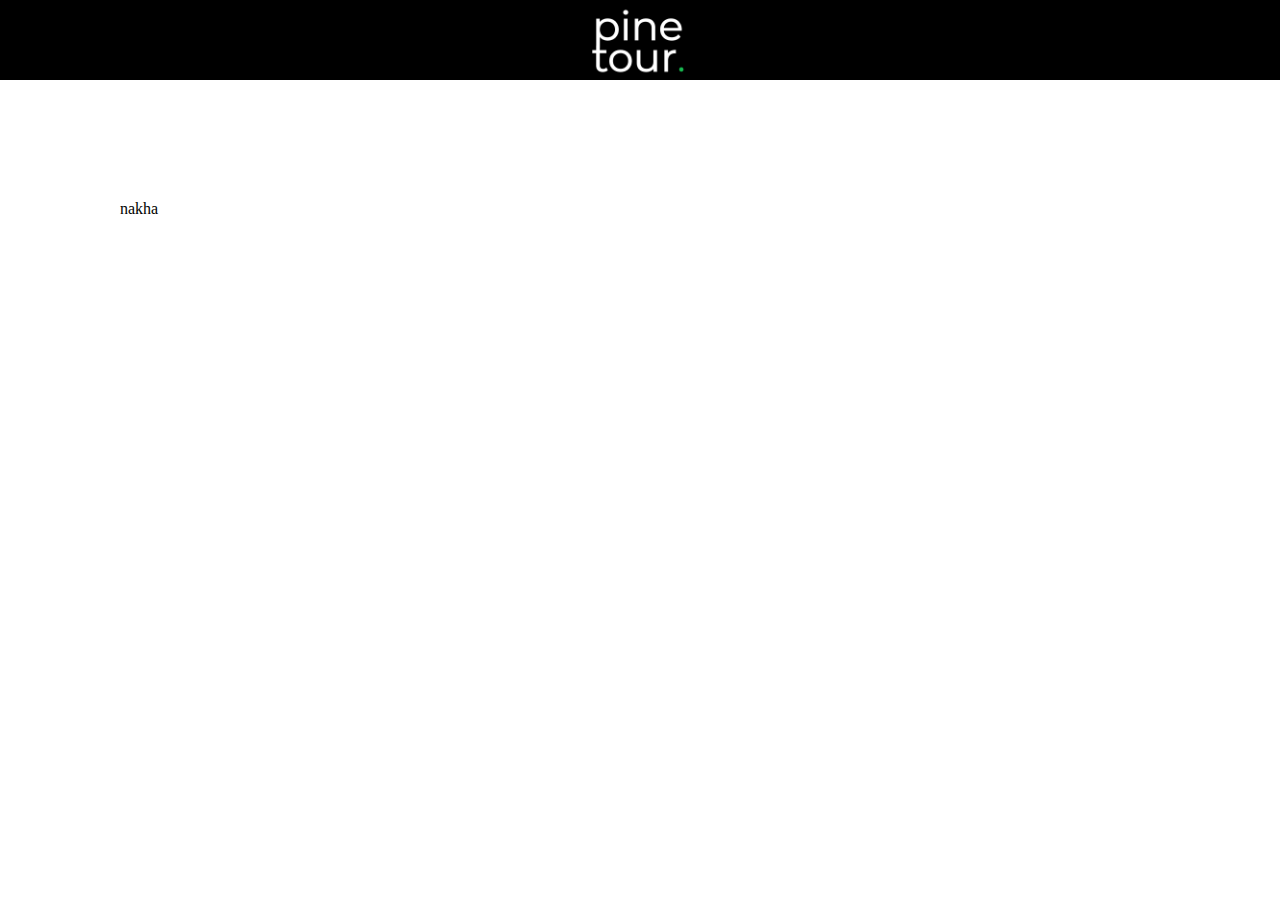
==== figma_huvsgul/index.html @ a0a0cff2 "new home work" ====
<!DOCTYPE html>
<html lang="en">
  <head>
    <meta charset="UTF-8" />
    <meta name="viewport" content="width=device-width, initial-scale=1.0" />
    <title>PineTour</title>
    <link rel="stylesheet" href="./style.css" />
  </head>
  <body>
    <nav>
      <img src="./image/Frame 51.png" alt="" />
    </nav>
    <div>nakha</div>
  </body>
</html>
---- figma_huvsgul/style.css ----
* {
  margin: 0;
  box-sizing: border-box;
  padding: 0;
}
nav {
  height: 80px;
  width: 100vw;
  background-color: black;
  display: flex;
  justify-content: center;
}
div {
  margin: 120px;
}
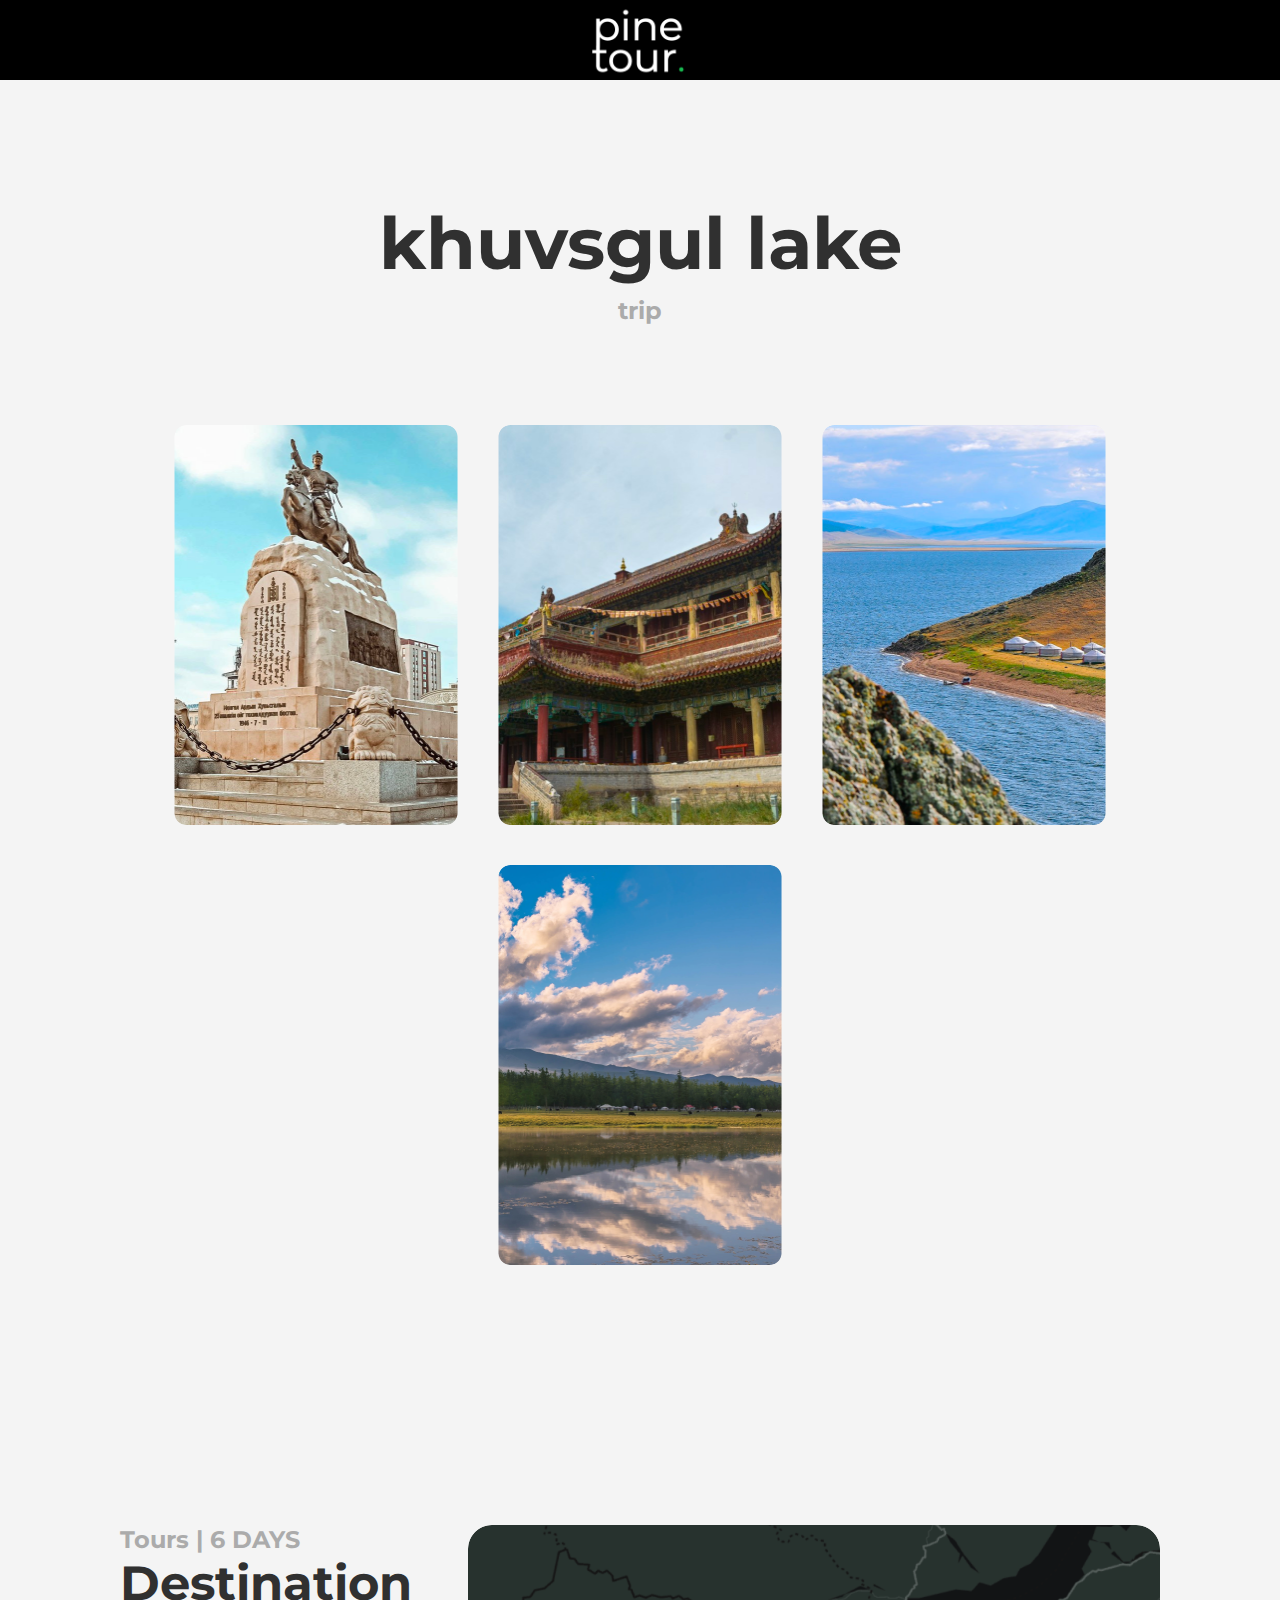
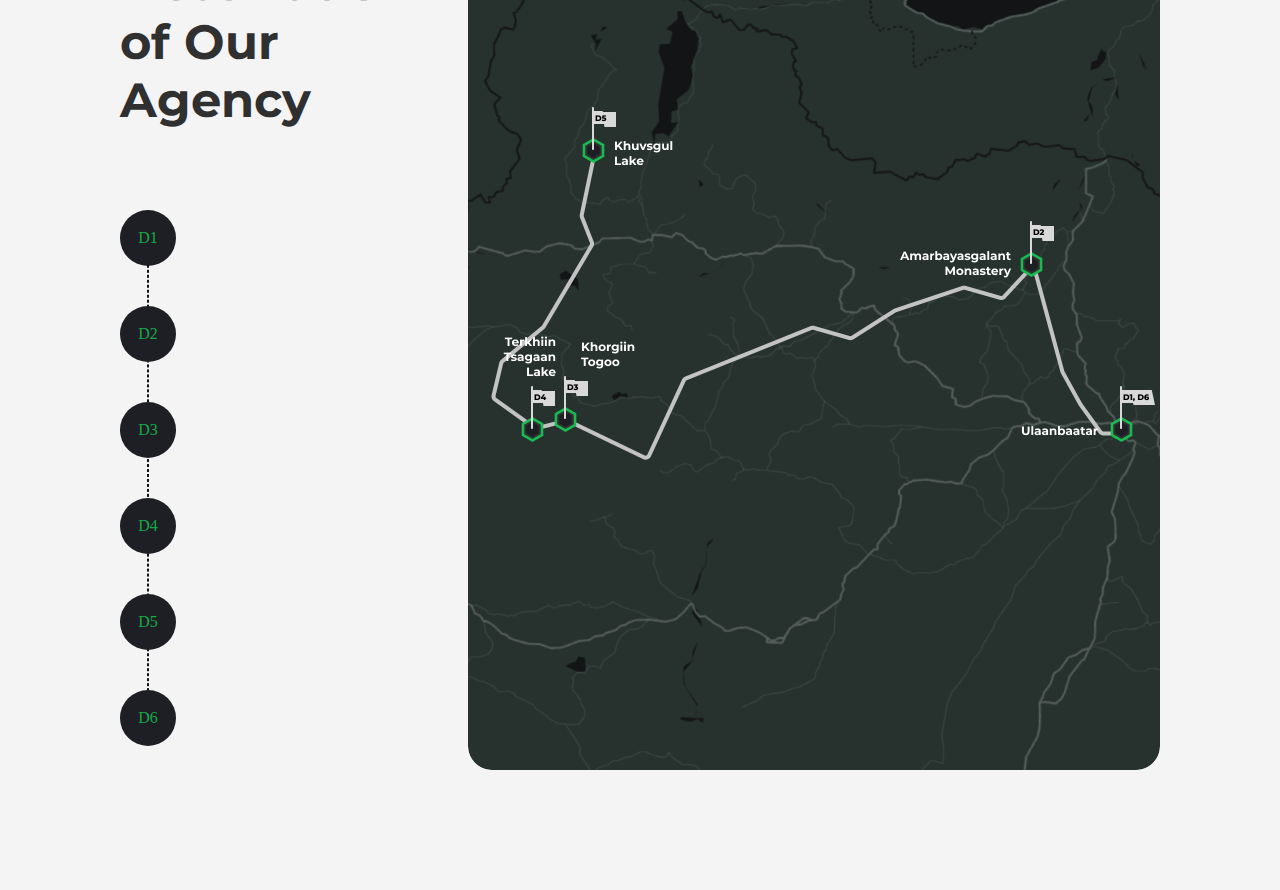
==== commit 7baa326c: "shie tusul hha" ====
--- a/figma_huvsgul/index.html
+++ b/figma_huvsgul/index.html
@@ -5,11 +5,55 @@
     <meta name="viewport" content="width=device-width, initial-scale=1.0" />
     <title>PineTour</title>
     <link rel="stylesheet" href="./style.css" />
+    <link rel="preconnect" href="https://fonts.googleapis.com" />
+    <link rel="preconnect" href="https://fonts.gstatic.com" crossorigin />
+    <link
+      href="https://fonts.googleapis.com/css2?family=Montserrat:ital,wght@0,100..900;1,100..900&display=swap"
+      rel="stylesheet"
+    />
   </head>
   <body>
-    <nav>
-      <img src="./image/Frame 51.png" alt="" />
-    </nav>
-    <div>nakha</div>
+    <header>
+      <nav>
+        <img src="./image/logo.png" alt="" />
+      </nav>
+    </header>
+    <section>
+      <!-- garchig 4n zurag -->
+      <div class="topMain centered">
+        <div class="centered garchig">
+          <h1>khuvsgul lake</h1>
+          <h3>trip</h3>
+        </div>
+        <div class="image">
+          <img src="./image/talbai.png" alt="" />
+          <img src="./image/monastry.png" alt="" />
+          <img src="./image/ger.png" alt="" />
+          <img src="./image/ereg.png" alt="" />
+        </div>
+      </div>
+      <!-- day & map -->
+      <div class="plane">
+        <div class="bichver">
+          <div class="garchig2">
+            <h3>Tours | 6 DAYS</h3>
+            <h1>Destination of Our Agency</h1>
+          </div>
+          <div class="days_dashed">
+            <div class="text"></div>
+            <div class="dashed"></div>
+            <div class="days">
+              <div class="day">D1</div>
+              <div class="day">D2</div>
+              <div class="day">D3</div>
+              <div class="day">D4</div>
+              <div class="day">D5</div>
+              <div class="day">D6</div>
+            </div>
+          </div>
+        </div>
+        <img src="./image/map.png" alt="" />
+      </div>
+    </section>
   </body>
 </html>
--- a/figma_huvsgul/style.css
+++ b/figma_huvsgul/style.css
@@ -2,6 +2,15 @@
   margin: 0;
   box-sizing: border-box;
   padding: 0;
+}
+body {
+  background-color: #f4f4f4;
+}
+section {
+  display: flex;
+  flex-direction: column;
+  justify-content: center;
+  align-items: center;
 }
 nav {
   height: 80px;
@@ -10,6 +19,117 @@
   display: flex;
   justify-content: center;
 }
-div {
+.topMain {
   margin: 120px;
+  width: fit-content;
+  max-width: 1500px;
+  gap: 80px;
 }
+.centered {
+  display: flex;
+  justify-content: center;
+  align-items: center;
+  flex-direction: column;
+}
+.garchig {
+  gap: 8px;
+}
+h1 {
+  font-weight: 700;
+  font-family: Montserrat;
+  color: #303030;
+}
+h3 {
+  color: #ababab;
+  font-family: Montserrat;
+  font-weight: 700;
+}
+.garchig h1 {
+  font-size: 72px;
+  line-height: 87.77px;
+  text-align: center;
+}
+.garchig h3 {
+  font-family: Montserrat;
+  font-size: 24px;
+  font-weight: 700;
+  line-height: 29.26px;
+  text-align: center;
+  color: #ababab;
+}
+.image {
+  display: flex;
+  justify-content: space-between;
+  flex-wrap: wrap;
+  justify-content: center;
+  align-items: center;
+}
+.image img {
+  width: 284px;
+  height: 400px;
+  margin: 20px;
+  border-radius: 12px;
+}
+.plane {
+  display: flex;
+  justify-content: space-between;
+  margin: 120px;
+  max-width: 1200px;
+  width: fit-content;
+}
+
+.plane img {
+  width: 692px;
+  height: 845px;
+  border-radius: 24px;
+}
+
+.bichver {
+  display: flex;
+  flex-direction: column;
+
+  gap: 80px;
+}
+.garchig2 {
+  font-family: Montserrat;
+  font-weight: 700;
+  text-align: left;
+}
+.garchig2 h3 {
+  font-size: 24px;
+  line-height: 29.26px;
+}
+.garchig2 h1 {
+  font-size: 48px;
+  line-height: 58.51px;
+}
+.days_dashed {
+  display: flex;
+  position: relative;
+}
+.dashed {
+  height: 491px;
+  width: 1px;
+  border: 1px;
+  border-color: #121316;
+  border-style: dashed;
+  position: absolute;
+  left: 27px;
+  top: 20px;
+}
+.days {
+  gap: 40px;
+  display: flex;
+  flex-direction: column;
+  z-index: 1;
+}
+.day {
+  height: 56px;
+  width: 56px;
+  display: flex;
+  justify-content: center;
+  align-items: center;
+  color: #16a94a;
+  background-color: #1d1f24;
+  border-radius: 28px;
+}
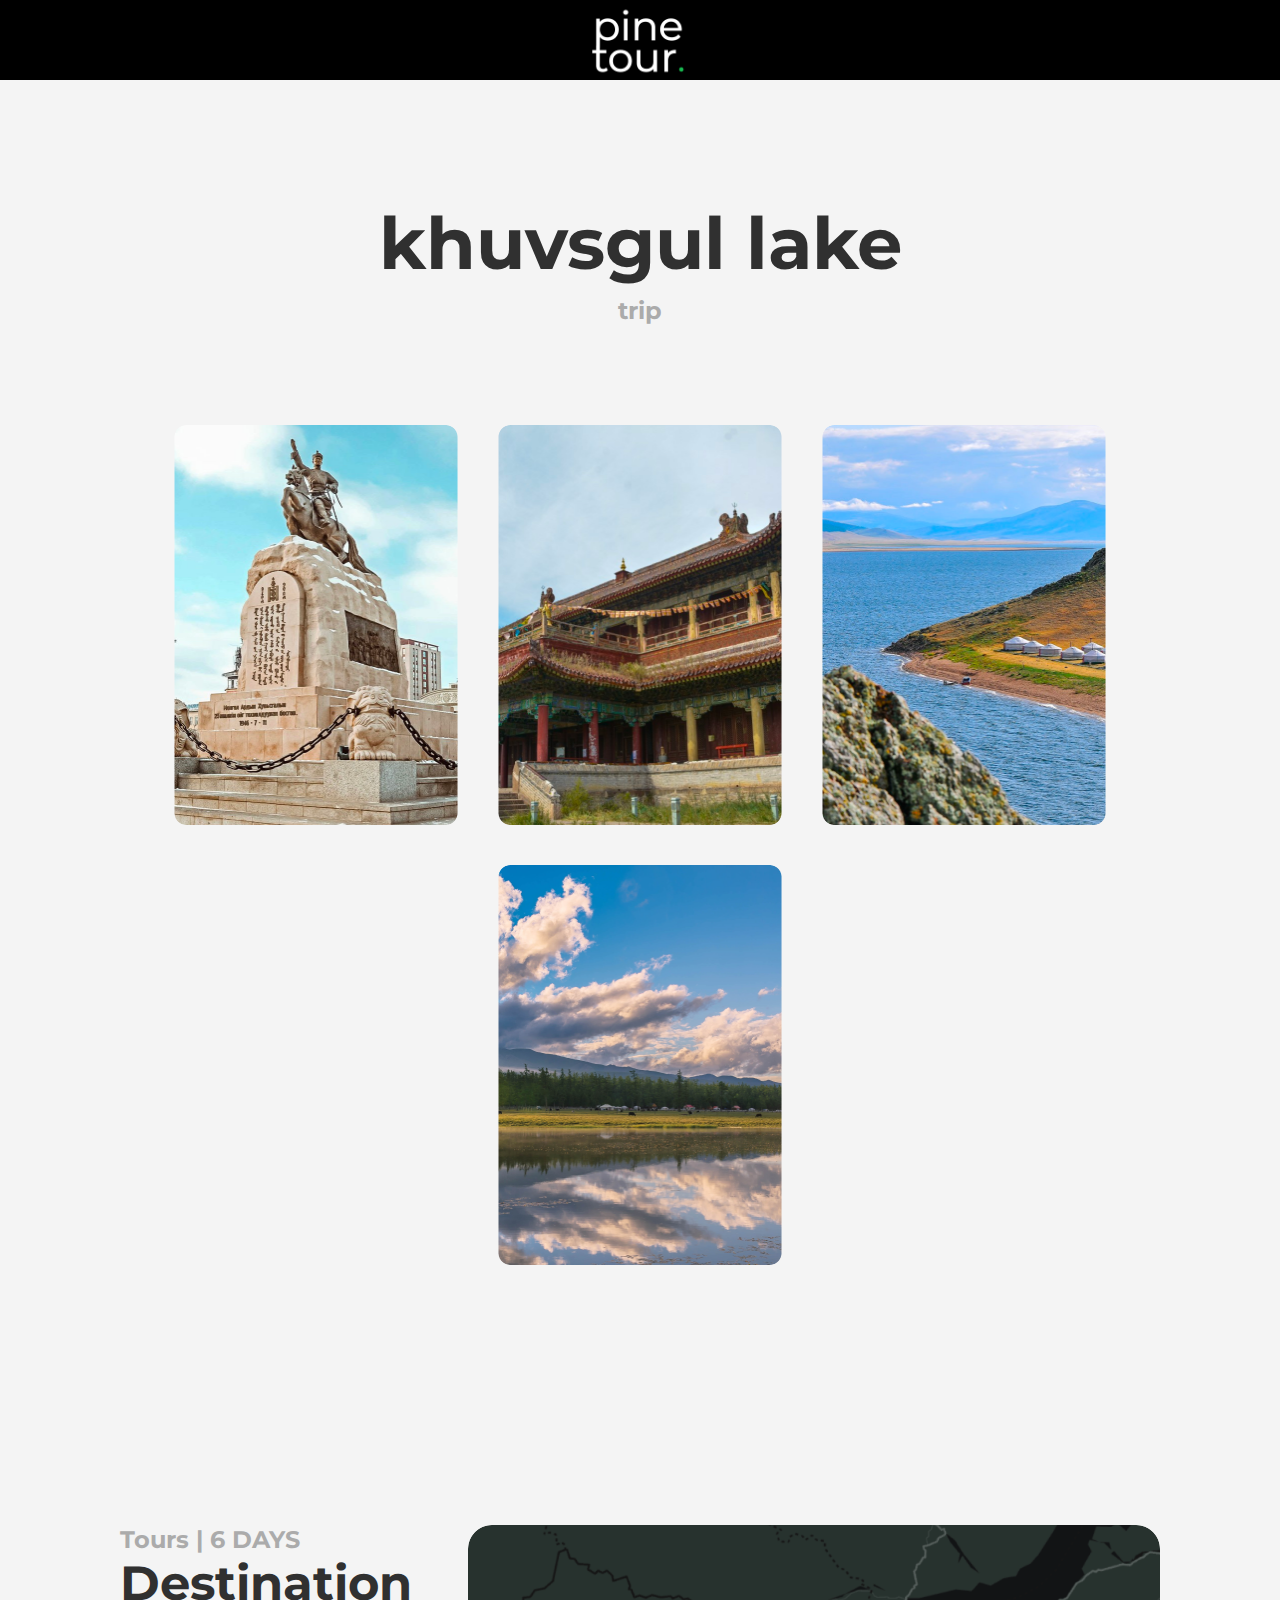
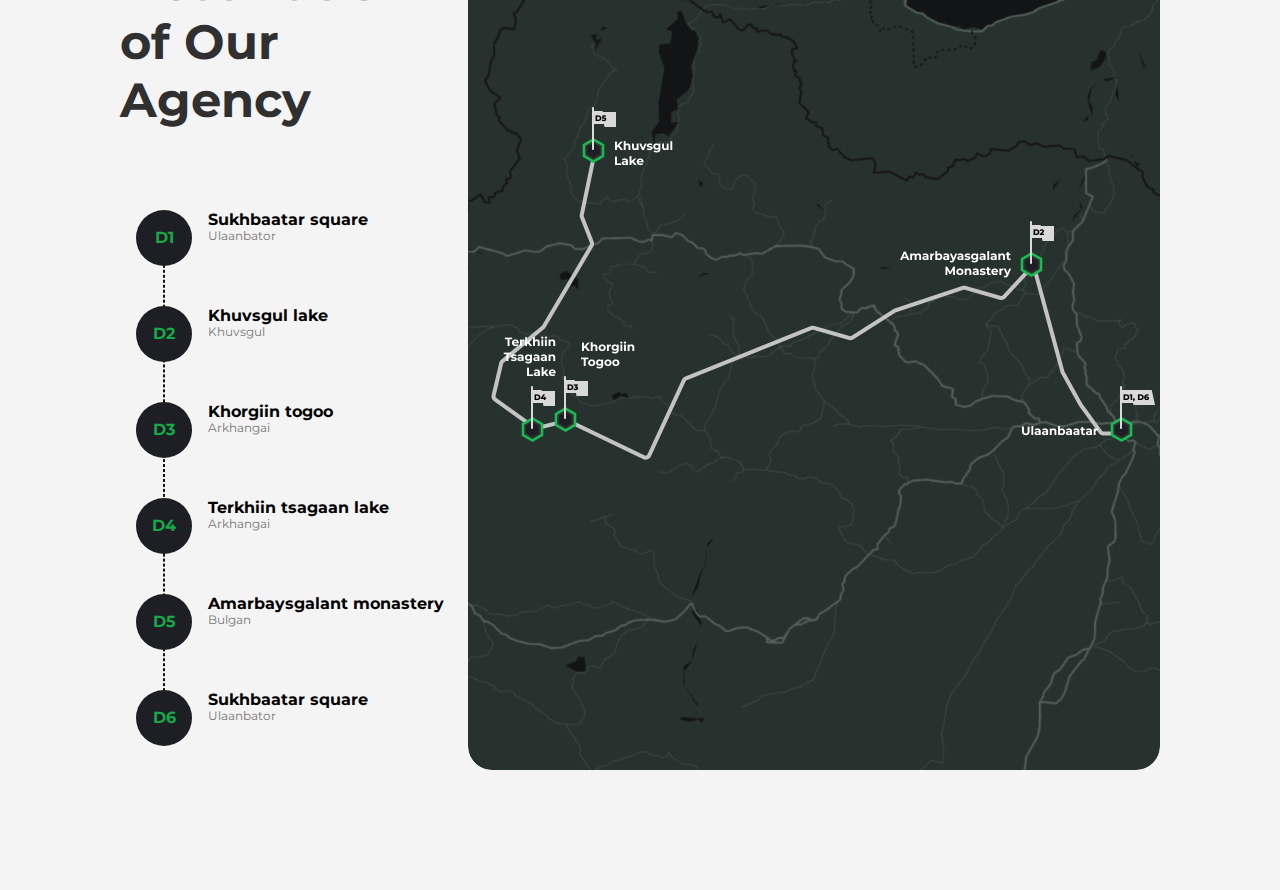
==== commit 4f93cd45: "ankhaa" ====
--- a/figma_huvsgul/index.html
+++ b/figma_huvsgul/index.html
@@ -50,6 +50,32 @@
               <div class="day">D5</div>
               <div class="day">D6</div>
             </div>
+            <div class="days">
+              <div class="day_spot">
+                <h2>Sukhbaatar square</h2>
+                <h4>Ulaanbator</h4>
+              </div>
+              <div class="day_spot">
+                <h2>Khuvsgul lake</h2>
+                <h4>Khuvsgul</h4>
+              </div>
+              <div class="day_spot">
+                <h2>Khorgiin togoo</h2>
+                <h4>Arkhangai</h4>
+              </div>
+              <div class="day_spot">
+                <h2>Terkhiin tsagaan lake</h2>
+                <h4>Arkhangai</h4>
+              </div>
+              <div class="day_spot">
+                <h2>Amarbaysgalant monastery</h2>
+                <h4>Bulgan</h4>
+              </div>
+              <div class="day_spot">
+                <h2>Sukhbaatar square</h2>
+                <h4>Ulaanbator</h4>
+              </div>
+            </div>
           </div>
         </div>
         <img src="./image/map.png" alt="" />
--- a/figma_huvsgul/style.css
+++ b/figma_huvsgul/style.css
@@ -2,6 +2,8 @@
   margin: 0;
   box-sizing: border-box;
   padding: 0;
+  font-weight: 700;
+  font-family: Montserrat;
 }
 body {
   background-color: #f4f4f4;
@@ -35,14 +37,10 @@
   gap: 8px;
 }
 h1 {
-  font-weight: 700;
-  font-family: Montserrat;
   color: #303030;
 }
 h3 {
   color: #ababab;
-  font-family: Montserrat;
-  font-weight: 700;
 }
 .garchig h1 {
   font-size: 72px;
@@ -50,13 +48,12 @@
   text-align: center;
 }
 .garchig h3 {
-  font-family: Montserrat;
   font-size: 24px;
-  font-weight: 700;
   line-height: 29.26px;
   text-align: center;
   color: #ababab;
 }
+
 .image {
   display: flex;
   justify-content: space-between;
@@ -87,12 +84,9 @@
 .bichver {
   display: flex;
   flex-direction: column;
-
   gap: 80px;
 }
 .garchig2 {
-  font-family: Montserrat;
-  font-weight: 700;
   text-align: left;
 }
 .garchig2 h3 {
@@ -106,6 +100,7 @@
 .days_dashed {
   display: flex;
   position: relative;
+  gap: 16px;
 }
 .dashed {
   height: 491px;
@@ -114,7 +109,7 @@
   border-color: #121316;
   border-style: dashed;
   position: absolute;
-  left: 27px;
+  left: 43px;
   top: 20px;
 }
 .days {
@@ -133,3 +128,18 @@
   background-color: #1d1f24;
   border-radius: 28px;
 }
+.day_spot {
+  height: 56px;
+}
+.day_spot h2 {
+  font-size: 16px;
+  line-height: 19.5px;
+  text-align: left;
+}
+.day_spot h4 {
+  font-size: 12px;
+  font-weight: 400;
+  line-height: 14.63px;
+  text-align: left;
+  color: #777777;
+}
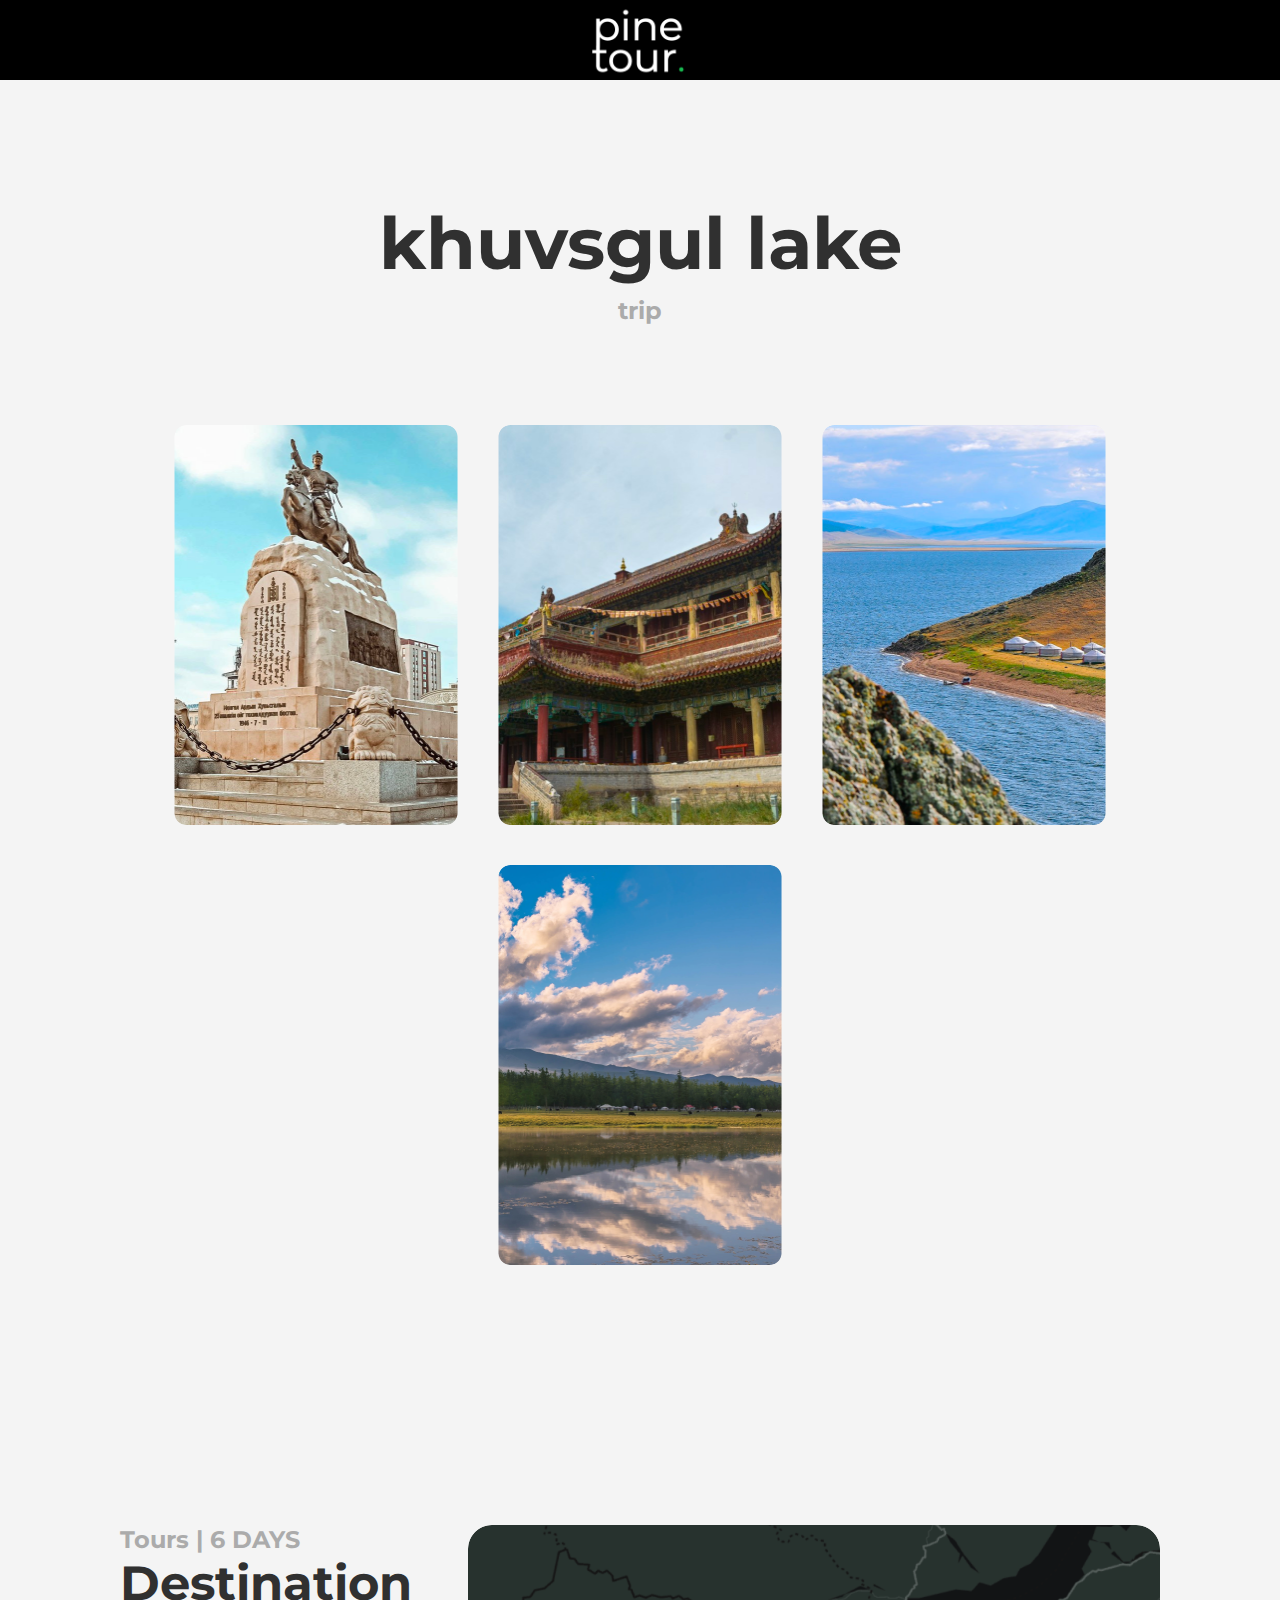
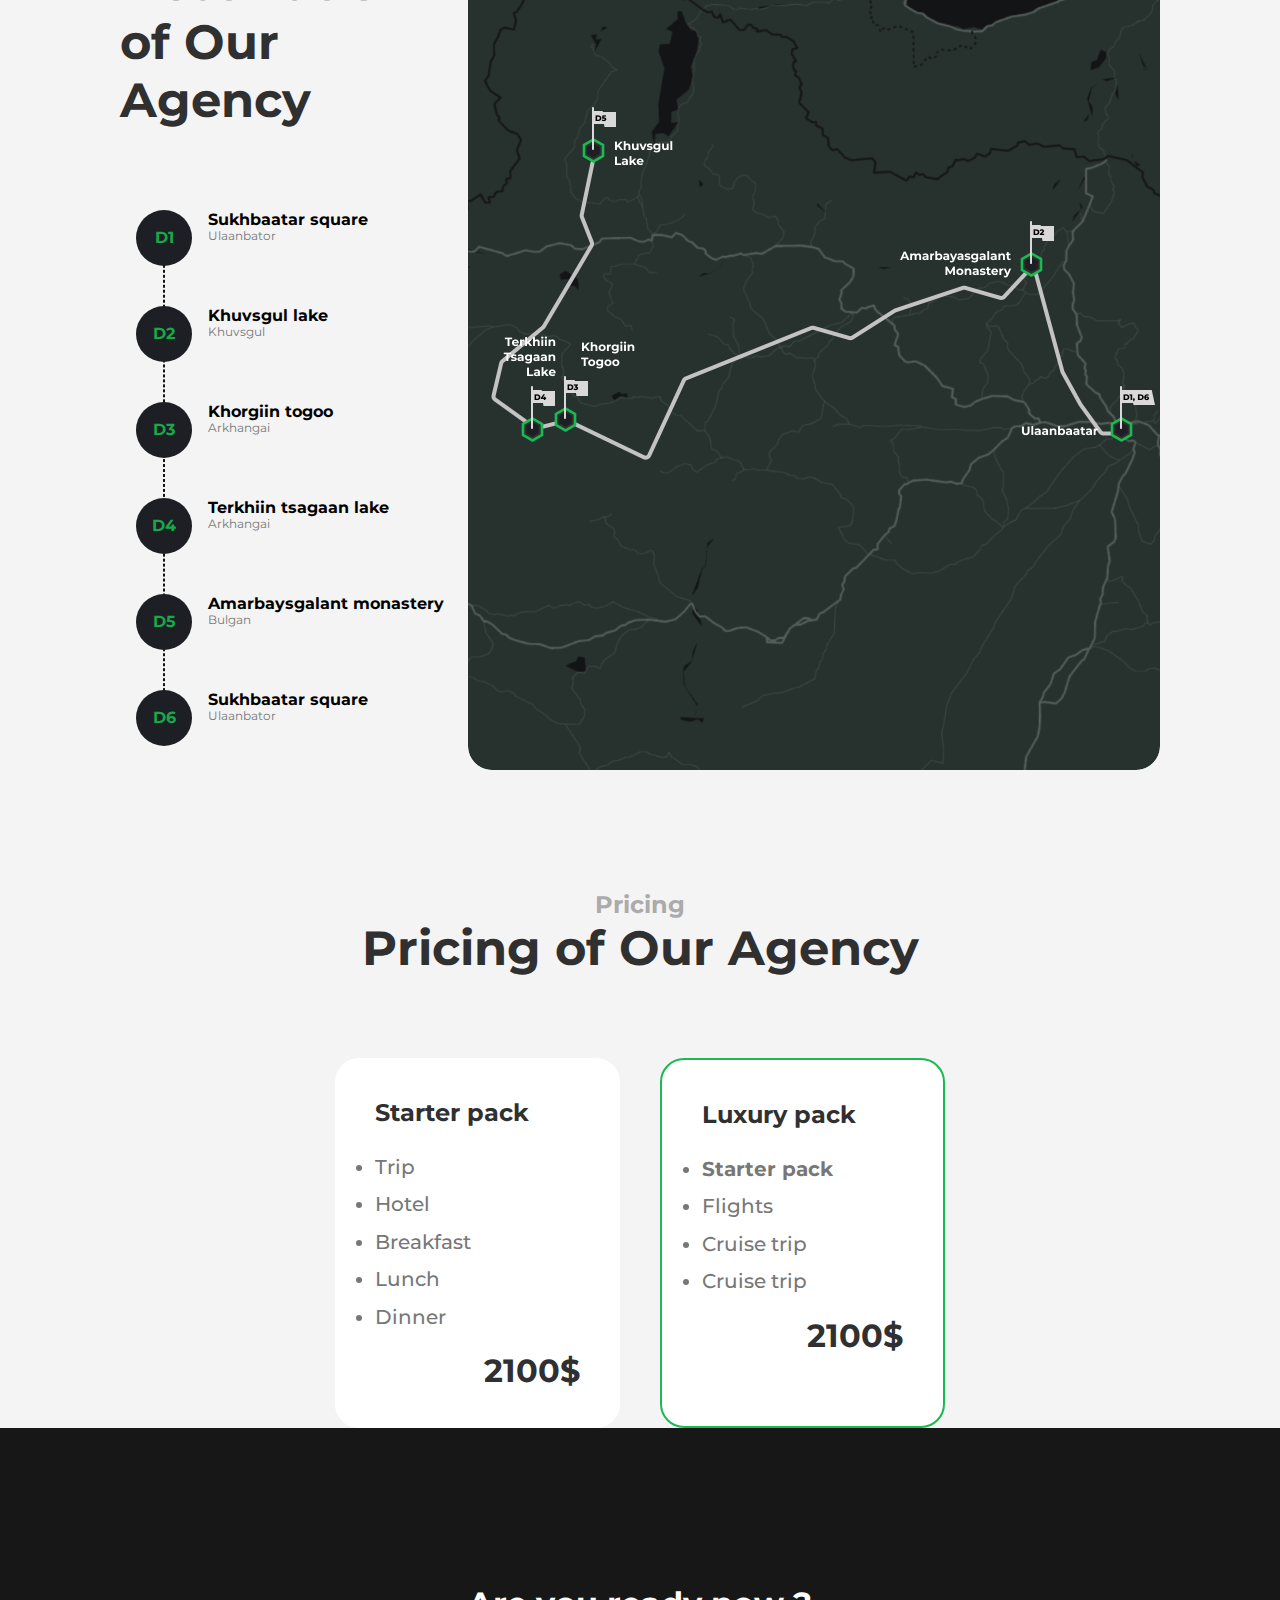
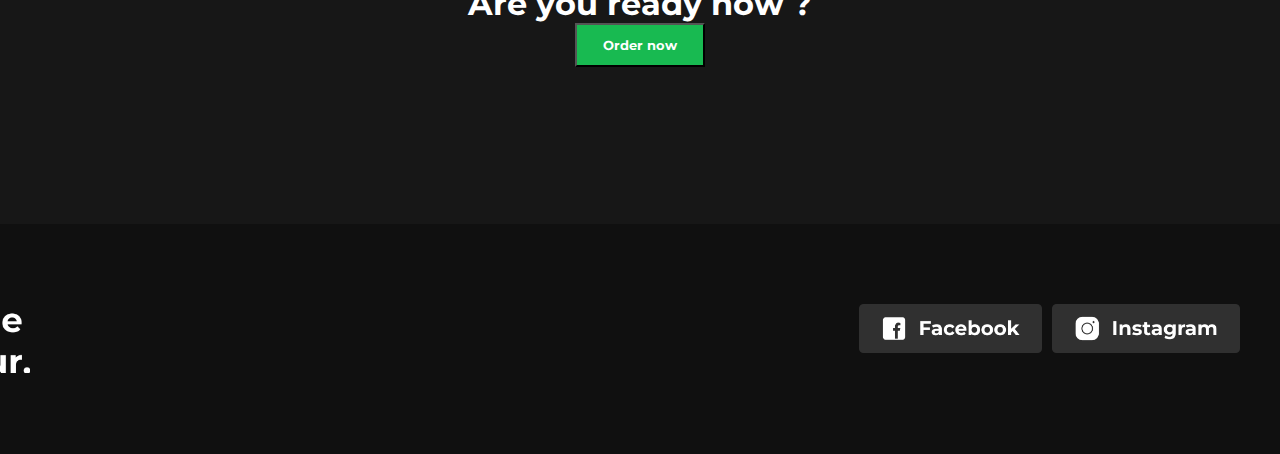
==== commit 22f29294: "gg" ====
--- a/figma_huvsgul/index.html
+++ b/figma_huvsgul/index.html
@@ -80,6 +80,55 @@
         </div>
         <img src="./image/map.png" alt="" />
       </div>
+      <div class="pricing_menu centered">
+        <div class="price_hear">
+          <h3>Pricing</h3>
+          <h1>Pricing of Our Agency</h1>
+        </div>
+        <div class="options">
+          <div class="price">
+            <div class="pack_plan_container">
+              <h2 class="pack_name">Starter pack</h2>
+              <ul>
+                <li>Trip</li>
+                <li>Hotel</li>
+                <li>Breakfast</li>
+                <li>Lunch</li>
+                <li>Dinner</li>
+              </ul>
+            </div>
+            <h1 class="cost">2100$</h1>
+          </div>
+          <!--  -->
+          <div class="price border">
+            <div class="pack_plan_container">
+              <h2 class="pack_name">Luxury pack</h2>
+              <ul>
+                <li class="bold">Starter pack</li>
+                <li>Flights</li>
+                <li>Cruise trip</li>
+                <li>Cruise trip</li>
+              </ul>
+            </div>
+            <h1 class="cost">2100$</h1>
+          </div>
+        </div>
+      </div>
+      <div class="ordernow">
+        <div>
+          <h1>Are you ready now ?</h1>
+          <button>Order now</button>
+        </div>
+      </div>
     </section>
+    <footer>
+      <div class="last">
+        <img src="./image/Pine Tour.png" alt="" />
+        <div class="boacoadc">
+          <img src="./image/Frame 38.png" alt="" />
+          <img src="./image/Frame 39.png" alt="" />
+        </div>
+      </div>
+    </footer>
   </body>
 </html>
--- a/figma_huvsgul/style.css
+++ b/figma_huvsgul/style.css
@@ -143,3 +143,116 @@
   text-align: left;
   color: #777777;
 }
+.pricing_menu {
+  display: flex;
+  gap: 80px;
+}
+.options {
+  display: flex;
+  flex-direction: row;
+  gap: 20px;
+  gap: 40px;
+}
+.price_hear {
+  height: fit-content;
+}
+.price_hear h1 {
+  font-size: 48px;
+  line-height: 58.51px;
+  text-align: center;
+}
+.price_hear h3 {
+  font-size: 24px;
+  line-height: 29.26px;
+  text-align: center;
+}
+.price {
+  width: 285px;
+  height: 370px;
+  border-radius: 24px;
+  display: flex;
+  flex-direction: column;
+  padding: 40px;
+  gap: 22px;
+  opacity: 0px;
+  background-color: #ffffff;
+}
+.pack_plan_container {
+  width: fit-content;
+  display: flex;
+  flex-direction: column;
+  gap: 28px;
+}
+.cost {
+  text-align: right;
+}
+.pack_name {
+  font-size: 24px;
+  line-height: 29.26px;
+  text-align: center;
+  color: #303030;
+}
+ul {
+  display: flex;
+  flex-direction: column;
+  gap: 13px;
+}
+li {
+  font-size: 20px;
+  font-weight: 500;
+  line-height: 24.38px;
+  text-align: left;
+  color: #777777;
+}
+.border {
+  border: 2px solid #18ba51;
+}
+.bold {
+  font-weight: 700;
+}
+.ordernow {
+  background: #171717;
+  width: 100vw;
+  height: 396px;
+  display: flex;
+  flex-direction: column;
+  justify-content: center;
+  align-items: center;
+  gap: 20px;
+}
+.ordernow div {
+  display: flex;
+  flex-direction: column;
+  align-items: center;
+}
+.ordernow h1 {
+  color: #ffffff;
+}
+.ordernow button {
+  background-color: #18ba51;
+  color: #ffffff;
+  width: 130px;
+  height: 44px;
+}
+footer {
+  height: 230px;
+  background-color: #101010;
+  display: flex;
+  flex-direction: column;
+  justify-content: center;
+  align-items: center;
+}
+footer div {
+  height: 70%;
+  min-width: 1200px;
+  max-width: 600px;
+  gap: 10px;
+  display: flex;
+  justify-content: right;
+}
+.last {
+  height: 30%;
+}
+img {
+  height: 100%;
+}
